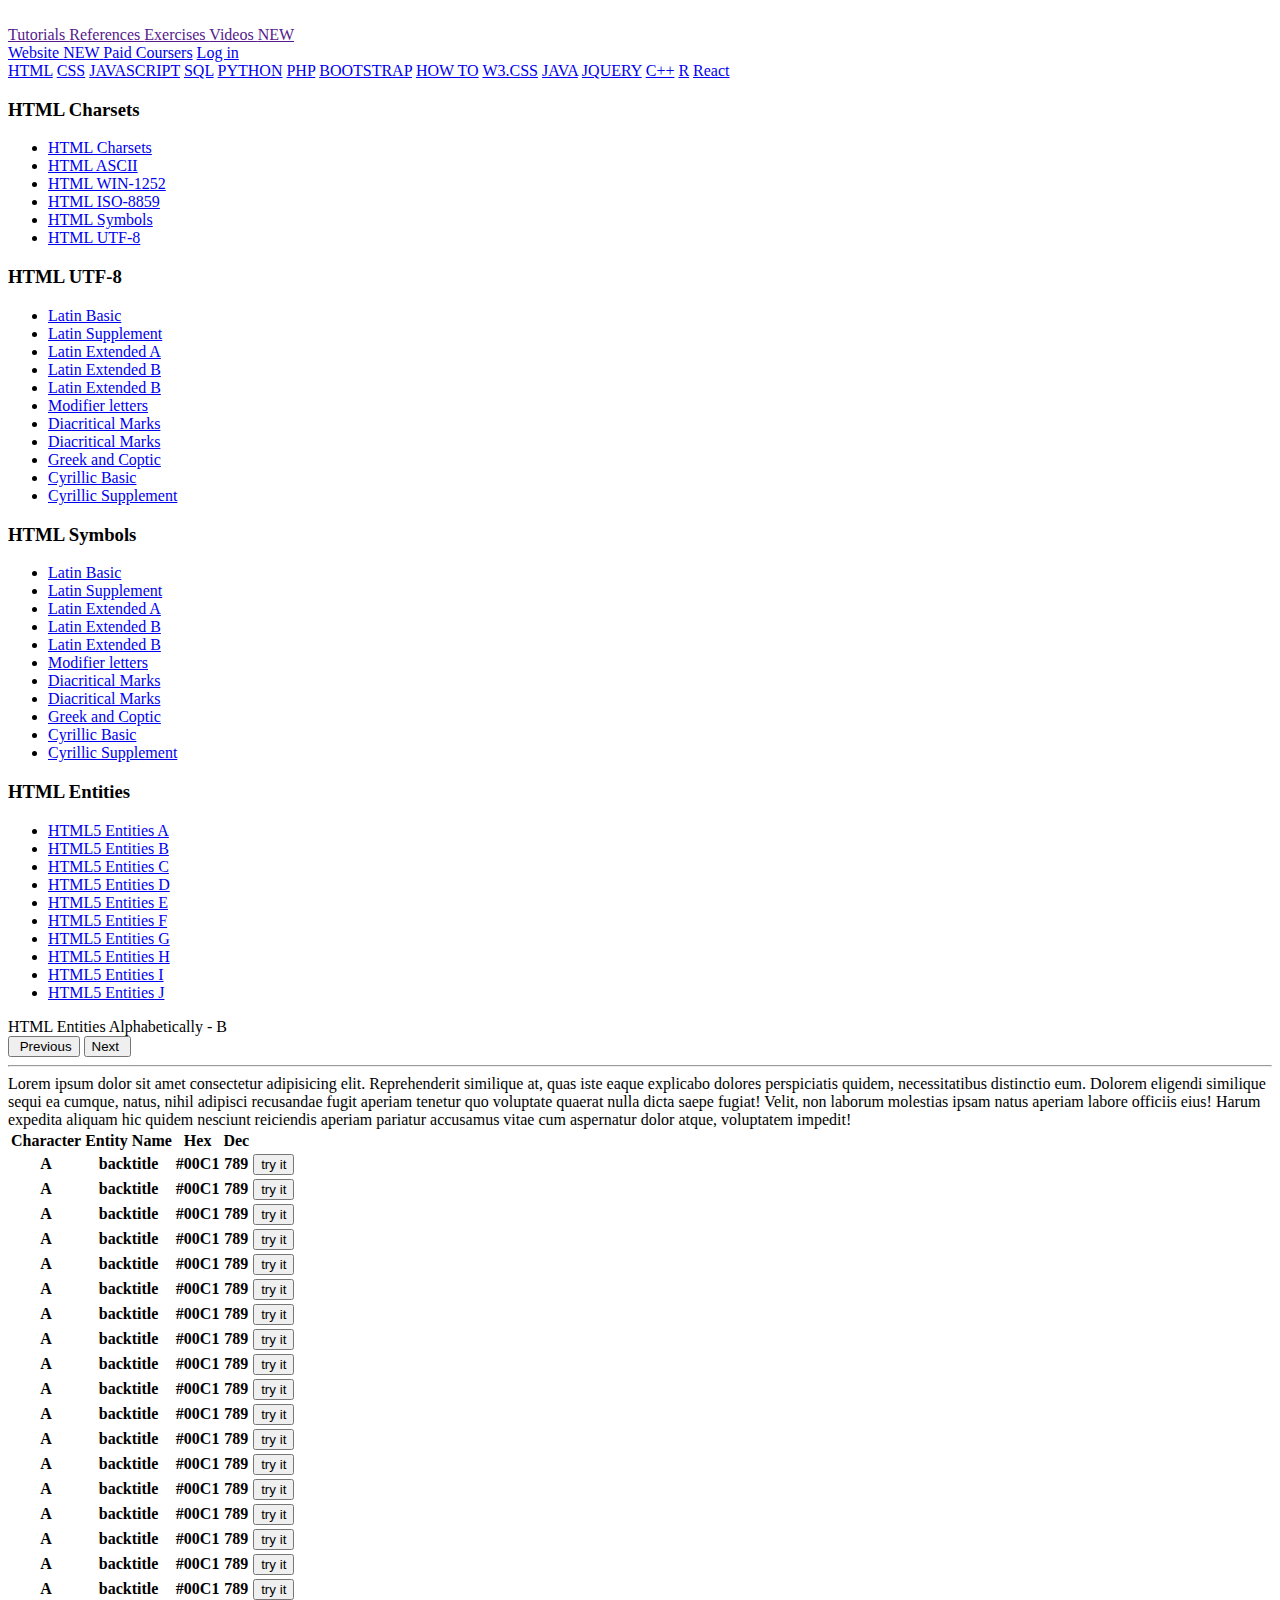
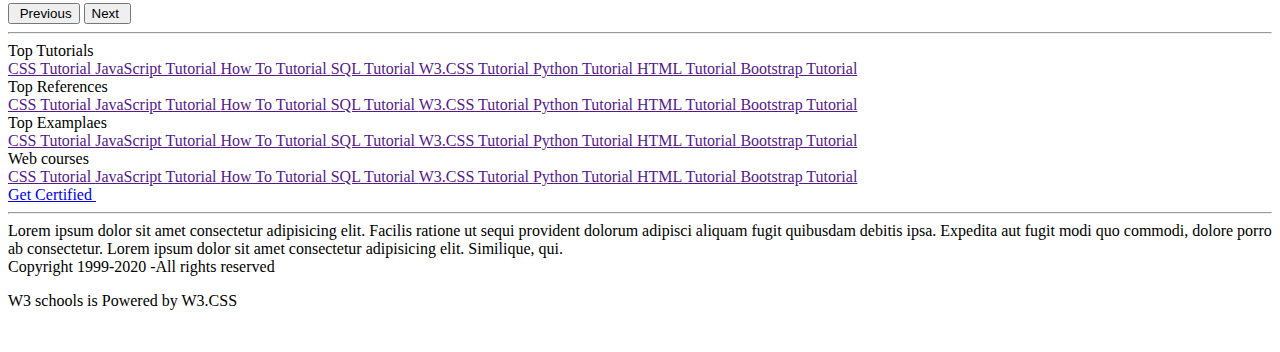
==== Entities_B.html @ bdf1d43f "uploaded files" ====
<!DOCTYPE html>
<html lang="en">

<head>
    <meta charset="UTF-8">
    <meta http-equiv="X-UA-Compatible" content="IE=edge">
    <meta name="viewport" content="width=device-width, initial-scale=1.0">
    <title>W3 Schooling</title>
    <link rel="stylesheet" href="/HTML/2. W3 Schools/project2.css">
    <link rel="icon" href="/HTML/2. W3 Schools/images/html_logo.png">
</head>

<body>
    <header class="flex">
        <img src="/HTML/2. W3 Schools/images/html_logo.png" alt="" id="logo">
        <div id="left_head" class="flex">
            <a href="" class="heading2 hover">
                Tutorials
            </a>
            <a href="" class="heading2 hover">
                References
            </a>
            <a href="" class="heading2 hover">
                Exercises
            </a>
            <a href="" class="heading2 flex ">
                Videos
                <span>NEW</span>
            </a>
        </div>
        <div id="right_head" class="flex">
            <a href="#" class="heading2 flex" id="website">
                Website
                <span>NEW</span>
            </a>
            <a href="#" class="heading2">Paid Coursers</a>
            <a href="#" class="heading2" id="login">Log in</a>
        </div>
    </header>
    <nav class="flex">
        <div class="flex">
            <a href="#" class="heading3" id="image">
            </a>
            <a href="#" class="heading3">HTML</a>
            <a href="#" class="heading3">CSS</a>
            <a href="#" class="heading3">JAVASCRIPT</a>
            <a href="#" class="heading3">SQL</a>
            <a href="#" class="heading3">PYTHON</a>
            <a href="#" class="heading3">PHP</a>
            <a href="#" class="heading3">BOOTSTRAP</a>
            <a href="#" class="heading3">HOW TO</a>
            <a href="#" class="heading3">W3.CSS</a>
            <a href="#" class="heading3">JAVA</a>
            <a href="#" class="heading3">JQUERY</a>
            <a href="#" class="heading3">C++</a>
            <a href="#" class="heading3">R</a>
            <a href="#" class="heading3">React</a>
        </div>
        <div id="search_option" class="flex">
            <a id="search"></a>
        </div>
    </nav>
    <div id="side_bar">
        <div id="part">
            <h3 class="heading2">HTML Charsets</h3>
            <ul class="flex sidebar_items heading3">
                <li><a href="#">HTML Charsets</a></li>
                <li><a href="#">HTML ASCII</a></li>
                <li><a href="#">HTML WIN-1252</a></li>
                <li><a href="#">HTML ISO-8859</a></li>
                <li><a href="#">HTML Symbols</a></li>
                <li><a href="#">HTML UTF-8</a></li>
            </ul>
        </div>
        <div id="part">
            <h3 class="heading2">HTML UTF-8</h3>
            <ul class="flex sidebar_items heading3">
                <li><a href="#">Latin Basic</a></li>
                <li><a href="#">Latin Supplement</a></li>
                <li><a href="#">Latin Extended A</a></li>
                <li><a href="#">Latin Extended B</a></li>
                <li><a href="#">Latin Extended B</a></li>
                <li><a href="#">Modifier letters</a></li>
                <li><a href="#">Diacritical Marks</a></li>
                <li><a href="#">Diacritical Marks</a></li>
                <li><a href="#">Greek and Coptic</a></li>
                <li><a href="#">Cyrillic Basic</a></li>
                <li><a href="#">Cyrillic Supplement</a></li>
            </ul>
        </div>
        <div id="part">
            <h3 class="heading2">HTML Symbols</h3>
            <ul class="flex sidebar_items heading3">
                <li><a href="#">Latin Basic</a></li>
                <li><a href="#">Latin Supplement</a></li>
                <li><a href="#">Latin Extended A</a></li>
                <li><a href="#">Latin Extended B</a></li>
                <li><a href="#">Latin Extended B</a></li>
                <li><a href="#">Modifier letters</a></li>
                <li><a href="#">Diacritical Marks</a></li>
                <li><a href="#">Diacritical Marks</a></li>
                <li><a href="#">Greek and Coptic</a></li>
                <li><a href="#">Cyrillic Basic</a></li>
                <li><a href="#">Cyrillic Supplement</a></li>
            </ul>
        </div>
        <div id="part" class="part4">
            <h3 class="heading2">HTML Entities</h3>
            <ul class="flex sidebar_items heading3">
                <li ><a href="Entities_A.html" >HTML5 Entities A</a></li>
                <li class="selected"><a href="Entities_B.html" class="selected">HTML5 Entities B </a></li>
                <li><a href="#">HTML5 Entities C </a></li>
                <li><a href="#">HTML5 Entities D </a></li>
                <li><a href="#">HTML5 Entities E </a></li>
                <li><a href="#">HTML5 Entities F </a></li>
                <li><a href="#">HTML5 Entities G </a></li>
                <li><a href="#">HTML5 Entities H </a></li>
                <li><a href="#">HTML5 Entities I </a></li>
                <li><a href="#">HTML5 Entities J </a></li>
            </ul>
        </div>
    </div>
    <section>
        <div id="heading_sec">
            HTML Entities Alphabetically - B
        </div>
        <div id="buttons">
            <button id="prev">
                <img src="/HTML/2. W3 Schools/images/v-arrow.png" alt="">
                Previous
            </button>
            <button id="next">
                Next
                <img src="/HTML/2. W3 Schools/images/inverted-v-arrow.png" alt="">
            </button>
        </div>
        <hr>
        <div class="paras">
            Lorem ipsum dolor sit amet consectetur adipisicing elit. Reprehenderit similique at, quas iste eaque
            explicabo dolores perspiciatis quidem, necessitatibus distinctio eum. Dolorem eligendi similique sequi ea
            cumque, natus, nihil adipisci recusandae fugit aperiam tenetur quo voluptate quaerat nulla dicta saepe
            fugiat! Velit, non laborum molestias ipsam natus aperiam labore officiis eius! Harum expedita aliquam hic
            quidem nesciunt reiciendis aperiam pariatur accusamus vitae cum aspernatur dolor atque, voluptatem impedit!
        </div>
        <table>
            <tr id="head">
                <th id="Character">Character</th>
                <th id="Entity_Name">Entity Name</th>
                <th id="Hex">Hex</th>
                <th id="Dec">Dec</th>
            </tr>
            <tr class="body">
                <th>A</th>
                <th>backtitle</th>
                <th>#00C1</th>
                <th>789</th>
                <th>
                    <button id="tryit">
                        try it
                    </button>
                </th>
            </tr>
            <tr class="body">
                <th>A</th>
                <th>backtitle</th>
                <th>#00C1</th>
                <th>789</th>
                <th>
                    <button id="tryit">
                        try it
                    </button>
                </th>
            </tr>
            <tr class="body">
                <th>A</th>
                <th>backtitle</th>
                <th>#00C1</th>
                <th>789</th>
                <th>
                    <button id="tryit">
                        try it
                    </button>
                </th>
            </tr>
            <tr class="body">
                <th>A</th>
                <th>backtitle</th>
                <th>#00C1</th>
                <th>789</th>
                <th>
                    <button id="tryit">
                        try it
                    </button>
                </th>
            </tr>
            <tr class="body">
                <th>A</th>
                <th>backtitle</th>
                <th>#00C1</th>
                <th>789</th>
                <th>
                    <button id="tryit">
                        try it
                    </button>
                </th>
            </tr>
            <tr class="body">
                <th>A</th>
                <th>backtitle</th>
                <th>#00C1</th>
                <th>789</th>
                <th>
                    <button id="tryit">
                        try it
                    </button>
                </th>
            </tr>
            <tr class="body">
                <th>A</th>
                <th>backtitle</th>
                <th>#00C1</th>
                <th>789</th>
                <th>
                    <button id="tryit">
                        try it
                    </button>
                </th>
            </tr>
            <tr class="body">
                <th>A</th>
                <th>backtitle</th>
                <th>#00C1</th>
                <th>789</th>
                <th>
                    <button id="tryit">
                        try it
                    </button>
                </th>
            </tr>
            <tr class="body">
                <th>A</th>
                <th>backtitle</th>
                <th>#00C1</th>
                <th>789</th>
                <th>
                    <button id="tryit">
                        try it
                    </button>
                </th>
            </tr>
            <tr class="body">
                <th>A</th>
                <th>backtitle</th>
                <th>#00C1</th>
                <th>789</th>
                <th>
                    <button id="tryit">
                        try it
                    </button>
                </th>
            </tr>
            <tr class="body">
                <th>A</th>
                <th>backtitle</th>
                <th>#00C1</th>
                <th>789</th>
                <th>
                    <button id="tryit">
                        try it
                    </button>
                </th>
            </tr>
            <tr class="body">
                <th>A</th>
                <th>backtitle</th>
                <th>#00C1</th>
                <th>789</th>
                <th>
                    <button id="tryit">
                        try it
                    </button>
                </th>
            </tr>
            <tr class="body">
                <th>A</th>
                <th>backtitle</th>
                <th>#00C1</th>
                <th>789</th>
                <th>
                    <button id="tryit">
                        try it
                    </button>
                </th>
            </tr>
            <tr class="body">
                <th>A</th>
                <th>backtitle</th>
                <th>#00C1</th>
                <th>789</th>
                <th>
                    <button id="tryit">
                        try it
                    </button>
                </th>
            </tr>
            <tr class="body">
                <th>A</th>
                <th>backtitle</th>
                <th>#00C1</th>
                <th>789</th>
                <th>
                    <button id="tryit">
                        try it
                    </button>
                </th>
            </tr>
            <tr class="body">
                <th>A</th>
                <th>backtitle</th>
                <th>#00C1</th>
                <th>789</th>
                <th>
                    <button id="tryit">
                        try it
                    </button>
                </th>
            </tr>
            <tr class="body">
                <th>A</th>
                <th>backtitle</th>
                <th>#00C1</th>
                <th>789</th>
                <th>
                    <button id="tryit">
                        try it
                    </button>
                </th>
            </tr>
            <tr class="body">
                <th>A</th>
                <th>backtitle</th>
                <th>#00C1</th>
                <th>789</th>
                <th>
                    <button id="tryit">
                        try it
                    </button>
                </th>
            </tr>
           
        </table>
        <div id="buttons" class="margin_button">
            <button id="prev">
                <img src="/HTML/2. W3 Schools/images/v-arrow.png" alt="">
                Previous
            </button>
            <button id="next">
                Next
                <img src="/HTML/2. W3 Schools/images/inverted-v-arrow.png" alt="">
            </button>
        </div>
        <hr>
        <footer>
            <div id="1">
                <div class="heading"> Top Tutorials</div>
                <div class="links">
                    <a href="">
                        CSS Tutorial
                    </a>
                    <a href="">
                        JavaScript Tutorial
                    </a>
                    <a href="">
                        How To Tutorial
                    </a>
                    <a href="">
                        SQL Tutorial
                    </a>
                    <a href="">
                        W3.CSS Tutorial
                    </a>
                    <a href="">
                        Python Tutorial
                    </a>
                    <a href="">
                        HTML Tutorial
                    </a>
                    <a href="">
                        Bootstrap Tutorial
                    </a>
                </div>
            </div>
            <div id="2">
                <div class="heading">Top References</div>
                <div class="links">
                    <a href="">
                        CSS Tutorial
                    </a>
                    <a href="">
                        JavaScript Tutorial
                    </a>
                    <a href="">
                        How To Tutorial
                    </a>
                    <a href="">
                        SQL Tutorial
                    </a>
                    <a href="">
                        W3.CSS Tutorial
                    </a>
                    <a href="">
                        Python Tutorial
                    </a>
                    <a href="">
                        HTML Tutorial
                    </a>
                    <a href="">
                        Bootstrap Tutorial
                    </a>
                </div>
            </div>
            <div id="3">
                <div class="heading">Top Examplaes</div>
                <div class="links">
                    <a href="">
                        CSS Tutorial
                    </a>
                    <a href="">
                        JavaScript Tutorial
                    </a>
                    <a href="">
                        How To Tutorial
                    </a>
                    <a href="">
                        SQL Tutorial
                    </a>
                    <a href="">
                        W3.CSS Tutorial
                    </a>
                    <a href="">
                        Python Tutorial
                    </a>
                    <a href="">
                        HTML Tutorial
                    </a>
                    <a href="">
                        Bootstrap Tutorial
                    </a>
                </div>
            </div>
            <div id="4">
                <div class="heading">Web courses</div>
                <div class="links">
                    <a href="">
                        CSS Tutorial
                    </a>
                    <a href="">
                        JavaScript Tutorial
                    </a>
                    <a href="">
                        How To Tutorial
                    </a>
                    <a href="">
                        SQL Tutorial
                    </a>
                    <a href="">
                        W3.CSS Tutorial
                    </a>
                    <a href="">
                        Python Tutorial
                    </a>
                    <a href="">
                        HTML Tutorial
                    </a>
                    <a href="">
                        Bootstrap Tutorial
                    </a>
                </div>
            </div>

        </footer>
        <div id="getcertified">
            <a href="#">Get Certified
                <img src="/HTML/2. W3 Schools/images/inverted-v-arrow.png" alt="">
            </a>
        </div>

        <hr>
        <div id="ending">
            <div>Lorem ipsum dolor sit amet consectetur adipisicing elit. Facilis ratione ut sequi provident dolorum adipisci aliquam fugit quibusdam debitis ipsa. Expedita aut fugit modi quo commodi, dolore porro ab consectetur. Lorem ipsum dolor sit amet consectetur adipisicing elit. Similique, qui.</div>
            <div>
                <a>Copyright 1999-2020</a> -All rights reserved
                <p>W3 schools is Powered by W3.CSS</p>
            </div>
            <div>
                <img src="/HTML/2. W3 Schools/images/html_logo.png" alt="">
            </div>
        </div>
    </section>
   
</body>

</html>
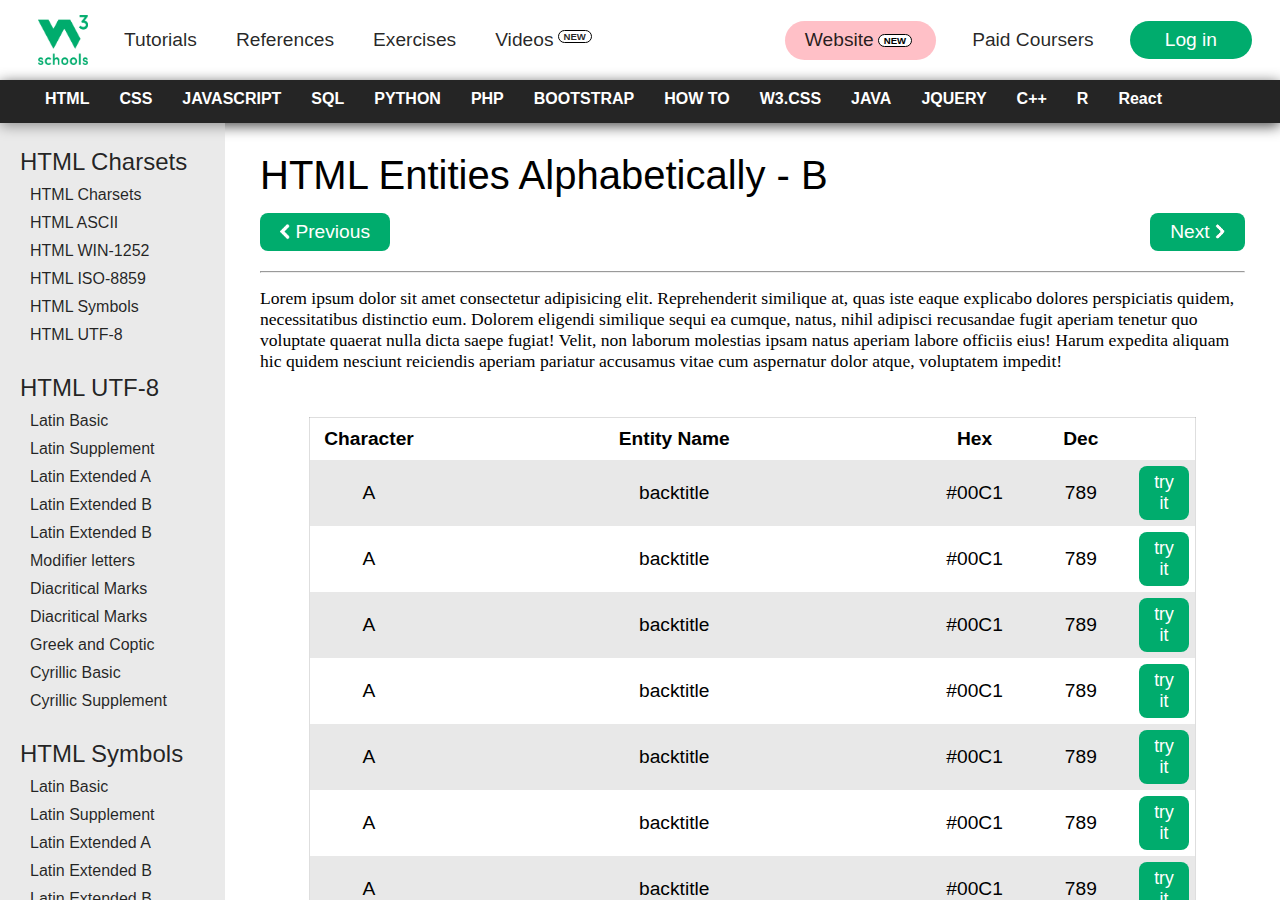
==== commit a8756876: "changes to the folder locations" ====
--- a/Entities_B.html
+++ b/Entities_B.html
@@ -6,13 +6,13 @@
     <meta http-equiv="X-UA-Compatible" content="IE=edge">
     <meta name="viewport" content="width=device-width, initial-scale=1.0">
     <title>W3 Schooling</title>
-    <link rel="stylesheet" href="/HTML/2. W3 Schools/project2.css">
-    <link rel="icon" href="/HTML/2. W3 Schools/images/html_logo.png">
+    <link rel="stylesheet" href=" style.css">
+    <link rel="icon" href=" images/html_logo.png">
 </head>
 
 <body>
     <header class="flex">
-        <img src="/HTML/2. W3 Schools/images/html_logo.png" alt="" id="logo">
+        <img src=" images/html_logo.png" alt="" id="logo">
         <div id="left_head" class="flex">
             <a href="" class="heading2 hover">
                 Tutorials
@@ -107,7 +107,7 @@
         <div id="part" class="part4">
             <h3 class="heading2">HTML Entities</h3>
             <ul class="flex sidebar_items heading3">
-                <li ><a href="Entities_A.html" >HTML5 Entities A</a></li>
+                <li ><a href="index.html" >HTML5 Entities A</a></li>
                 <li class="selected"><a href="Entities_B.html" class="selected">HTML5 Entities B </a></li>
                 <li><a href="#">HTML5 Entities C </a></li>
                 <li><a href="#">HTML5 Entities D </a></li>
@@ -126,12 +126,12 @@
         </div>
         <div id="buttons">
             <button id="prev">
-                <img src="/HTML/2. W3 Schools/images/v-arrow.png" alt="">
+                <img src=" images/v-arrow.png" alt="">
                 Previous
             </button>
             <button id="next">
                 Next
-                <img src="/HTML/2. W3 Schools/images/inverted-v-arrow.png" alt="">
+                <img src=" images/inverted-v-arrow.png" alt="">
             </button>
         </div>
         <hr>
@@ -351,12 +351,12 @@
         </table>
         <div id="buttons" class="margin_button">
             <button id="prev">
-                <img src="/HTML/2. W3 Schools/images/v-arrow.png" alt="">
+                <img src=" images/v-arrow.png" alt="">
                 Previous
             </button>
             <button id="next">
                 Next
-                <img src="/HTML/2. W3 Schools/images/inverted-v-arrow.png" alt="">
+                <img src=" images/inverted-v-arrow.png" alt="">
             </button>
         </div>
         <hr>
@@ -481,7 +481,7 @@
         </footer>
         <div id="getcertified">
             <a href="#">Get Certified
-                <img src="/HTML/2. W3 Schools/images/inverted-v-arrow.png" alt="">
+                <img src=" images/inverted-v-arrow.png" alt="">
             </a>
         </div>
 
@@ -493,7 +493,7 @@
                 <p>W3 schools is Powered by W3.CSS</p>
             </div>
             <div>
-                <img src="/HTML/2. W3 Schools/images/html_logo.png" alt="">
+                <img src=" images/html_logo.png" alt="">
             </div>
         </div>
     </section>
--- a/style.css
+++ b/style.css
@@ -0,0 +1,343 @@
+* {
+    margin: 0px;
+    padding: 0px;
+    text-decoration: none;
+    list-style: none;
+    font-family: -apple-system, BlinkMacSystemFont, 'Segoe UI', Roboto, Oxygen, Ubuntu, Cantarell, 'Open Sans', 'Helvetica Neue', sans-serif;
+}
+body{
+    display: grid;
+    grid-template-columns: 225px;
+    grid-template-rows: repeat(3,auto);  
+    height: 100vh;
+}
+header{
+    grid-column: 1/ span 15;
+}
+.flex {
+    display: flex;
+}
+
+.heading2 {
+    color: var(--color-h2);
+    font-size: var(--size_h2);
+    font-family: var(--font-heading);
+    font-weight: 500;
+}
+
+:root {
+    --bg_color: #00ac6d;
+    --size_h2: 1.2rem;
+    --size_h3: 1rem;
+    --color-h2: rgba(0, 0, 0, 0.856);
+    --font-heading: -apple-system, BlinkMacSystemFont, 'Segoe UI', Roboto, Oxygen, Ubuntu, Cantarell, 'Open Sans', 'Helvetica Neue', sans-serif;
+}
+.selected{
+    background-color: var(--bg_color) !important;
+    color:white !important;
+}
+.heading3 {
+    font-weight: 600;
+    font-family: var(--font-heading);
+    font-size: var(--size_h3);
+}
+
+header #logo {
+    width: 50px;
+    height: 50px;
+}
+
+header #logo {
+    padding: 15px 18px;
+    cursor: pointer;
+}
+
+header {
+    padding: 0px 20px;
+}
+
+header #left_head a {
+    padding: 25px 18px;
+    display: flex;
+    align-items: center;
+}
+
+header #left_head a:hover,
+#right_head a:hover,
+#login {
+    background-color: var(--bg_color);
+    color: white;
+    /* display:none; */
+}
+
+header #left_head .hover::after {
+    content: url("/HTML/project2/images/down_black.png");
+    height: 29px;
+    padding-left: 3px;
+}
+
+header #left_head a img {
+    position: relative;
+    top: 2px;
+    padding: 0px 2px;
+}
+
+header #left_head .hover:hover:after {
+    content: url("/HTML/project2/images/down_white.png");
+}
+
+header #right_head a {
+    padding: 8px 20px;
+    /* border: 1px solid black; */
+    border-radius: 30px;
+    margin: 0px 8px;
+}
+
+header #right_head {
+    align-items: center;
+    width: 100%;
+    justify-content: flex-end;
+}
+
+#website {
+    background-color: #FFC0C7;
+}
+
+#login {
+    padding: 8px 35px !important;
+}
+
+header #left_head a span, #right_head a span {
+    font-size: 0.6rem;
+    font-weight: 800;
+    border: 1px solid black;
+    padding: 0px 5px;
+    border-radius: 10px;
+    margin: 5px 4px;
+    align-self: flex-start;
+    
+}
+header #left_head a:hover span, #right_head a span {
+    color:black !important;
+    background-color: white;
+}
+header #right_head #login:hover{
+    background-color: #00925d;
+}
+nav {
+    grid-row: 2;
+    height: 43px;
+    /* position: fixed; */
+    grid-column: 1/span 15;
+    background-color: var(--color-h2);
+    overflow: auto;
+    box-shadow: 0px 3px 14px #000000b5;
+    justify-content: space-between;
+}
+
+
+nav div a {
+    color: white !important;
+    padding: 10px 15px;
+}
+
+nav div a:hover {
+    background-color: black;
+}
+nav #image::after{
+    content: url("/HTML/project2/images/home\ button.png");
+}
+#search::after{
+    content: url("/HTML/project2/images/search\ logo\ transperent_white.png");
+}
+.border {
+
+    border: 1px solid black;
+    display: inline-block;
+}
+
+#side_bar {
+   
+    overflow-y: scroll;
+    overflow-x: hidden;
+    
+    padding-bottom: 30px;
+    background-color: rgba(214, 214, 214, 0.5);
+}
+
+.sidebar_items {
+    flex-direction: column;
+}
+
+#side_bar #part ul li a,
+#side_bar #part ul li {
+    font-weight: 400;
+    color: var(--color-h2);
+    padding: 5px;
+   
+}
+
+#side_bar #part h3 {
+    font-size: 1.5rem !important;
+    padding: 5px 0px;
+}
+
+#side_bar #part {
+    padding: 20px;
+    padding-bottom: 0px;
+}
+#side_bar #part ul li:hover{
+    background-color: rgba(214, 214, 214, 0.808);
+}
+
+section {
+    
+    overflow-y:scroll;
+    grid-column: 2/span 14;
+    /* background-color: blue; */
+    padding: 30px 35px;
+}
+
+section #heading_sec {
+    font-size: 2.5rem;
+    font-weight: 400;
+    padding-bottom: 15px;
+}
+
+section .paras {
+    font-size: 1.1rem;
+    font-family: -webkit-pictograph;
+    padding: 15px 0px;
+}
+
+#buttons {
+    display: flex;
+    padding-bottom: 20px;
+    justify-content: space-between;
+}
+
+button {
+    border: none;
+    padding: 8px 20px;
+    border-radius: 8px;
+    color: white;
+    background-color: #00ac6d;
+    font-size: 1.2rem;
+    font-weight: 500;
+    cursor: pointer;
+}
+
+button:hover,
+button:active {
+    background-color: #00925d;
+}
+
+#buttons button img {
+    height: 17px;
+    position: relative;
+    top: 2px;
+}
+
+table {
+    margin: 30px auto;
+    width: 90%;
+    border-collapse: collapse;
+    border-spacing: 0px;
+    font-size: 1.2rem;
+    border: 1px solid rgba(128, 128, 128, 0.26);
+}
+
+tr:nth-child(even) {
+    background-color: rgba(165, 165, 165, 0.253);
+}
+
+table #head th {
+    font-weight: 600;
+    padding: 10px;
+}
+
+table .body th {
+    padding: 6px;
+    font-weight: 400;
+}
+
+table .body th button {
+    padding: 6px 15px;
+    font-size: 1.1rem;
+}
+#Character{
+    width:100px;
+}
+#Entity_Name{
+    width:600px;
+}
+#Hex{
+    width:100px;
+}
+#Dec{
+    width:100px;
+}
+.margin_button{
+    margin: 15px 60px;
+}
+footer{
+    display: flex;
+    justify-content: space-around;
+}
+footer .links{
+    display: flex;
+    flex-direction:column;
+    align-items: center;
+
+}
+footer div .heading{
+    font-size: 1.3rem;
+    text-align: center;
+    font-weight: 500;
+    margin: 20px;
+}
+footer div .links a{
+    color:black;
+}
+footer div .links a:hover{
+    color:var(--bg_color);
+    text-decoration-line:underline ;
+}
+section footer div {
+    margin-bottom:15px;
+}
+#getcertified{
+    margin-bottom:15px;
+    display: flex;
+    justify-content: flex-end;
+    margin-right:85px;
+}
+#getcertified a{
+    border:1px solid black;
+    border-radius:8px;
+    font-size:1rem;
+    color:white;
+    padding:6px 10px;
+    background-color: rgba(14, 14, 14, 0.918);
+}
+#getcertified a img{
+    height:12px;
+    padding-left:3px;
+}
+#getcertified a:hover{
+    background-color:rgba(0, 0, 0, 0.932) ;
+}
+#ending div{
+    margin:15px 30px;
+    text-align: center;
+    font-size: 0.9rem;
+    color: rgba(128, 128, 128, 0.884);
+}
+#ending div a:hover{
+    color: var(--bg_color);
+    text-decoration-line:underline ;
+}
+#ending div img{
+    width:45px;
+    margin:auto;
+}